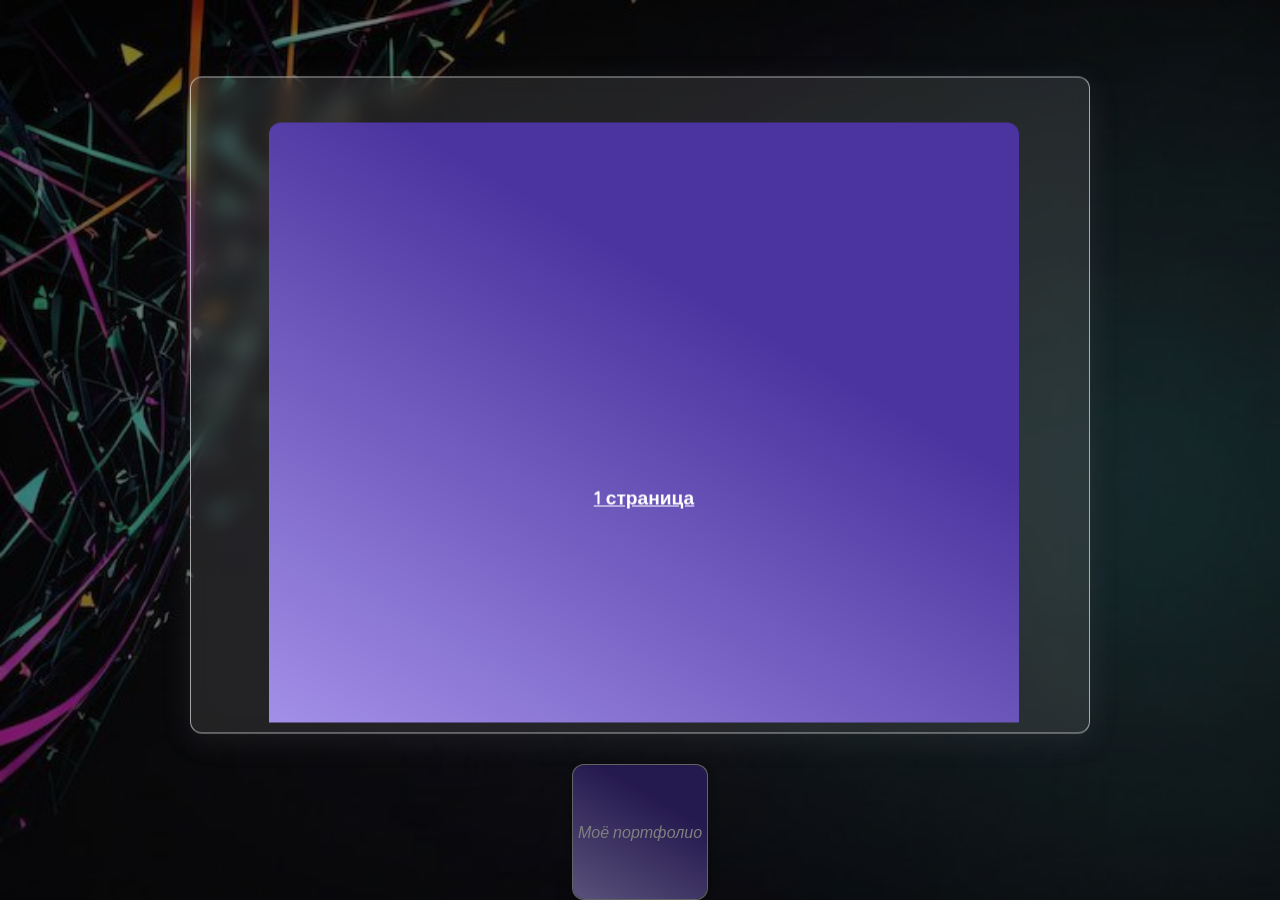
==== projects2.html @ a5503244 "Add files via upload" ====
<!DOCTYPE html>
<html>
    <head>
        <meta charset="UTF-8">
        <meta name="viewport", content="width=device-width, initial-scale=1.0">
        <title></title>
        <link rel="stylesheet" href="style.css">
        <link rel="icon" href="icons8-автор-48.png">
<body>
       <section>
      <div class="icon-container">
        <div class="icon-box about" data-modal="about">
          <i class="fa-regular fa-address-card">Моё портфолио</i>
        </div>
    
      </div>
    </section>

      
    <div class="popup" id="about">
      <div class="popup-container">
        <div class="popup-header">
          <div class="button-container">
           
          </div>
          
        <div class="popup-body">
          <div class="project-container">
    
   
        <a class="icon-box about" data-modal="about" href="index.html"> 
          1 страница</a>
            </a>
  
       </div>
        <div class="container"> <br><h2>Колода Таро с персонажами из мультфильма "13 карт"</h2><br>
          <div class="gallery">
<!--            
            <a href="portfolio/Колода 13 карт/Кубки.png" data-caption="Масть Кубки">
              <img src="portfolio/Колода 13 карт/Кубки.png" alt="название 7">
            </a>
             <a href="portfolio/Колода 13 карт/Пентакли.png" data-caption="Масть Пентакли">
              <img src="portfolio/Колода 13 карт/Пентакли.png" alt="название 7">
            </a>
             <a href="portfolio/Колода 13 карт/Мечи.png" data-caption="Масть Мечи">
              <img src="portfolio/Колода 13 карт/Мечи.png" alt="название 7">
            </a>
            <a href="portfolio/Колода 13 карт/Жезлы.png" data-caption="Визитка для психотерапевта">
              <img src="portfolio/Колода 13 карт/Жезлы.png" alt="название 7">
            </a>
              <a href="portfolio/Колода 13 карт/Придворные арканы.png" data-caption="Придворные арканы">
              <img src="portfolio/Колода 13 карт/Придворные арканы.png" alt="название 7">
            </a> -->
               <a href="portfolio/Колода 13 карт/Старшие арканы и рыцари.png" data-caption="Старшие арканы и рыцари">
              <img src="portfolio/Колода 13 карт/Старшие арканы и рыцари.png" alt="название 7">
            </a>
                
            </div>
       </div>
         <div class="container"> <br><h2>Обработка фотографий с различными эффектами</h2><br>
          <div class="gallery">
           
            <a href="portfolio/До После/Group 21.png" data-caption="Смена освещения на изображении">
              <img src="portfolio/До После/Group 21.png" alt="название 7">
            </a>
             <a href="portfolio/До После/Group 22.png" data-caption="Здесь я сделала изображение ярче">
              <img src="portfolio/До После/Group 22.png" alt="название 7">
            </a>
             <a href="portfolio/До После/Group 42.png" data-caption="Здесь меня заказчик попросил разместить теплоход на горе Эльбрус">
              <img src="portfolio/До После/Group 42.png" alt="название 7">
            </a>
            <a href="portfolio/До После/Group 43.png" data-caption="Здесь был применён эффект удаления фона">
              <img src="portfolio/До После/Group 43.png" alt="название 7">
            </a>
              <a href="portfolio/Открытки/С удалением фона до этого/Около новогодней ёлки.png" data-caption="Новогодняя открытка. До этого был удалён фон.">
              <img src="portfolio/Открытки/С удалением фона до этого/Около новогодней ёлки.png" alt="название 7">
            </a>
            <a href="portfolio/Открытки/С удалением фона до этого/Group 16.png" data-caption="Здесь был применён эффект удаления фона">
              <img src="portfolio/Открытки/С удалением фона до этого/Group 16.png" alt="название 7">
            </a>
             <a href="portfolio/Открытки/С удалением фона до этого/Group 17.png" data-caption="Здесь был применён эффект удаления фона">
              <img src="portfolio/Открытки/С удалением фона до этого/Group 17.png" alt="название 7">
            </a>
              <a href="portfolio/Открытки/С удалением фона до этого/Group 18.png" data-caption="Здесь был применён эффект удаления фона">
              <img src="portfolio/Открытки/С удалением фона до этого/Group 18.png" alt="название 7">
            </a>
             <a href="portfolio/Открытки/С удалением фона до этого/Group 19.png" data-caption="Здесь был применён эффект удаления фона">
              <img src="portfolio/Открытки/С удалением фона до этого/Group 19.png" alt="название 7">
            </a>
             <a href="portfolio/Открытки/С удалением фона до этого/Group 45 (1).png" data-caption="Навеяло вдохновение создать такую работу, когда на месте Ессентукского озера проводились строительные работы">
              <img src="portfolio/Открытки/С удалением фона до этого/Group 45 (1).png" alt="название 7">
            </a>
            
            </div>
       </div>
        <div class="container"> <br><h2>Инфографика</h2><br>
          <div class="gallery">
           
            <a href="portfolio/ТЗ-шки/Group 138 инфографика.png" data-caption="Карточка товара свечки для привлечения любви">
              <img src="portfolio/ТЗ-шки/Group 138 инфографика.png" alt="название 7">
            </a>
              <a href="portfolio/ТЗ-шки/Group 1 реклама кофты.png" data-caption="Карточка товара свечки для привлечения любви в другом дизайне">
              <img src="portfolio/ТЗ-шки/Group 1 реклама кофты.png" alt="название 7">
            </a>
            </div>
       </div>
        <div class="container"> <br><h2>Открытки</h2><br>
          <div class="gallery">
           
            <a href="portfolio/Открытки/Поздравление с днём матери.png" data-caption="Поздравление с днём Матери для моей мамулечки">
              <img src="portfolio/Открытки/Поздравление с днём матери.png" alt="название 7">
            </a>
               <a href="portfolio/Открытки/С днём матери.png" data-caption="Поздравление с днём Матери для моей мамулечки">
              <img src="portfolio/Открытки/С днём матери.png" alt="название 7">
            </a>
             <a href="portfolio/Открытки/С днём психолога.png" data-caption="Поздравление с днём психолога">
              <img src="portfolio/Открытки/С днём психолога.png" alt="название 7">
            </a>
            <a href="portfolio/Открытки/С днём медработника.png" data-caption="Поздравление с днём медработника для стоматолога">
              <img src="portfolio/Открытки/С днём медработника.png" alt="название 7">
            </a>
              <a href="portfolio/Открытки/С днём учителя.png" data-caption="Поздравление с днём учителя">
              <img src="portfolio/Открытки/С днём учителя.png" alt="название 7">
            </a>   
            <a href="portfolio/ТЗ-шки/Group 8 ЮгСтройИнвест.png" data-caption="Поздравление с 8 марта">
              <img src="portfolio/ТЗ-шки/Group 8 ЮгСтройИнвест.png" alt="название 7">
            </a>
               <a href="portfolio/ТЗ-шки/A5 - 1 ЮгСтройИнвест.png" data-caption="Поздравление с днём Победы">
              <img src="portfolio/ТЗ-шки/A5 - 1 ЮгСтройИнвест.png" alt="название 7">
            </a>
            </div>
       </div>

        <div class="container"> <br><h2>Учебные проекты</h2><br>
          <div class="gallery">
           
            <a href="portfolio/Учебные проекты/Для сайта/Frame 1 (2) мудборд.png" data-caption="Мудборд(доска настроения)">
              <img src="portfolio/Учебные проекты/Для сайта/Frame 1 (2) мудборд.png" alt="название 7">
            </a>
               <a href="portfolio/Учебные проекты/Для сайта/Screen1 (1).png" data-caption="Поздравление с днём Матери для моей мамулечки">
              <img src="portfolio/Учебные проекты/Для сайта/Screen1 (1).png" alt="название 7">
            </a>
             <a href="portfolio/Учебные проекты/Для сайта/Screen1 (2).png" data-caption="Поздравление с днём психолога">
              <img src="portfolio/Учебные проекты/Для сайта/Screen1 (2).png" alt="название 7">
            </a>
            <a href="portfolio/Учебные проекты/Для сайта/Screen1.png" data-caption="Поздравление с днём медработника для стоматолога">
              <img src="portfolio/Учебные проекты/Для сайта/Screen1.png" alt="название 7">
            </a>
              <a href="portfolio/Учебные проекты/Для сайта/Frame 13.png" data-caption="Поздравление с днём учителя">
              <img src="portfolio/Учебные проекты/Для сайта/Frame 13.png" alt="название 7">
            </a>   
            <a href="portfolio/Учебные проекты/Для сайта/Frame 5.png" data-caption="Поздравление с 8 марта">
              <img src="portfolio/Учебные проекты/Для сайта/Frame 5.png" alt="название 7">
            </a>
               <a href="portfolio/Учебные проекты/Для сайта/MacBook Pro 16_ - 2 (1).png" data-caption="Поздравление с днём Победы">
              <img src="portfolio/Учебные проекты/Для сайта/MacBook Pro 16_ - 2 (1).png" alt="название 7">
            </a>
              <a href="portfolio/Учебные проекты/Для сайта/Frame 14 (1).png" data-caption="Поздравление с днём Победы">
              <img src="portfolio/Учебные проекты/Для сайта/Frame 14 (1).png" alt="название 7">
            </a>
              <a href="portfolio/Учебные проекты/Для сайта/Frame 1 (2).png" data-caption="Поздравление с днём Победы">
              <img src="portfolio/Учебные проекты/Для сайта/Frame 1 (2).png" alt="название 7">
            </a>
              <a href="portfolio/Учебные проекты/Для сайта/Frame 4 (1) Юдаев.png" data-caption="Поздравление с днём Победы">
              <img src="portfolio/Учебные проекты/Для сайта/Frame 4 (1) Юдаев.png" alt="название 7">
               </a>
        <a class="icon-box about" data-modal="about" href="index.html"> 
          1 страница</a>
            </a>
        </div>
      
   </div>
            </div>
          </div>
        </div>
      </div>
    </div>
             
      </div>
            </div>
          
    </div>
    
  </div> </section>

            <!-- <div class="all-projects">
            
              </div>
              <h2>Календарь на 2023 год с персонажами "13 карт"</h2>
              <h3>Чтобы узнать подробности, наведите курсор на фотографию, потом нажмите на всплывающую кнопку "Подробнее"</h3>
              <br>
              <br>
              <div class="project-box">
                <img
                  src="Frame 1 (4).png"
                  alt="" />
                 
              </div>
              <br>
              <br>
              <h2>Электронный календарь с персонажами "13 карт"</h2>
              <h3>Чтобы узнать подробности, наведите курсор на фотографию, потом нажмите на всплывающую кнопку "Подробнее"</h3>
              <br>
              <br>
              <div class="project-box">
                <img
                  src="2024-08-01_13-45-25.png"
                  alt="" />
                  <div class="overlay">
                    <button class="more-btn">
                      <a href="https://anlian13.github.io/electronic_calendar/"><p>Подробнее</p></a>
                    </button>
                    </div>
              </div>
              <br>
              <br>
              <h2>Курсор с персонажем "13 карт"</h2>
              <h3>Чтобы узнать подробности, наведите курсор на фотографию, потом нажмите на всплывающую кнопку "Подробнее"</h3>
              <br>
              <br>
              <div class="project-box">
                <img
                  src="IMG_20240710_163838_668.jpg"
                  alt="" />
                  <div class="overlay">
                    <button class="more-btn">
                      <a href="https://anlian13.github.io/original_cursor/"><p>Подробнее</p></a>
                    </button>
                    </div>
              </div>
              <br>
              <br>
              <br>
              <br>
              <h2>Сайт подарок "Ты как мультперсонаж"</h2>
              <h3>Чтобы узнать подробности, наведите курсор на фотографию, потом нажмите на всплывающую кнопку "Подробнее"</h3>
              <br>
              <br>
              <div class="project-box">
                <img
                  src="Screenshot_20240106-.png"
                  alt="" />
                  <div class="overlay">
                    <button class="more-btn">
                      <a href="https://anlian13.github.io/present/"><p>Подробнее</p></a>
                    </button>
                    </div>
              </div>
              <br>
              <br>
              <h2>Обложки для тетрадей с персонажами "13 карт"</h2>
              <h3>Чтобы узнать подробности, наведите курсор на фотографию, потом нажмите на всплывающую кнопку "Подробнее"</h3>
              <br>
              <br>
              <div class="project-box">
                <img
                  src="IMG_20240221_100818_980.jpg"
                  alt="" />
           
                  <div class="overlay">
                    <button class="more-btn">
                      <a href="http://makinganorder.tilda.ws/page42605356.html"><p>Подробнее</p></a>
                    </button>
                    </div>
                </div>
                <br>
                <br>
                <h2>Обложки для ежедневника с персонажами "13 карт"</h2>
                <h3>Чтобы узнать подробности, наведите курсор на фотографию, потом нажмите на всплывающую кнопку "Подробнее"</h3>
                <br>
                <br>
                <div class="project-box">
                  <img
                    src="IMG_20240729_151809_407.jpg"
                    alt="" />
             
                    <div class="overlay">
                      <button class="more-btn">
                        <a href="http://makinganorder.tilda.ws/page42605356.html"><p>Подробнее</p></a>
                      </button>
                      </div>
                  </div>
                  <br>
                  <br>
                  <h2>Крестики нолики с другими символами</h2>
                  <h3>Чтобы узнать подробности, наведите курсор на фотографию, потом нажмите на всплывающую кнопку "Подробнее"</h3>
                  <br>
                  <br>
                  <div class="project-box">
                    <img
                      src="2024-01-07_22-37-55.png"
                      alt="" />
               
                      <div class="overlay">
                        <button class="more-btn">
                          <a href="https://anlian13.github.io/x_0/"><p>Подробнее</p></a>
                        </button>
                        </div>
                    </div>
                  <br>
                  <br>
                <h2>Колода Таро с персонажами "13 карт"</h2>
                <h3>Чтобы узнать подробности, наведите курсор на фотографию, потом нажмите на всплывающую кнопку "Подробнее"</h3>
                <br>
                <br>
                  <div class="project-box">
                    <img
                      src="Group 83 (1).png"
                      alt="" />
                      <div class="overlay">
                        <button class="more-btn">
                          <a href="https://anlian13.github.io/coloda-/"><p>Подробнее</p></a>
                        </button>
                        </div>
                    </div>
                    <br>
                <br>
                    <h2>Игра в жанре "Три в ряд" с персонажами "13 карт"</h2>
                    <h3>Чтобы узнать подробности, наведите курсор на фотографию, потом нажмите на всплывающую кнопку "Подробнее"</h3>
                    <br>
                <br>
                <div class="project-box">
                  <img
                    src="11zon_cropped (55).png"
                    alt="" />
                    <div class="overlay">
                      <button class="more-btn">
                        <a href="https://anlian13.github.io/Three_in_a_row/"><p>Подробнее</p></a>
                      </button>
                      </div>
                  </div>
                  <br>
                <br>
                  <h2>Стикеры с персонажами "13 карт"</h2>
                  <h3>Чтобы узнать подробности, наведите курсор на фотографию, потом нажмите на всплывающую кнопку "Подробнее"</h3>
                  <br>
                  <br>
                      <div class="project-box">
                        <img
                          src="11zon_cropped - 2024-07-05T184543.316.png"
                          alt="" />
                          <div class="overlay">
                            <button class="more-btn">
                              <a href="http://makinganorder.tilda.ws/page51658133.html"><p>Подробнее</p></a>
                            </button>
                            </div>
                        </div>
                        <br>
                        <br>
                          <h2>Игра "Найди пару" с персонажами "13 карт</h2>
                          <h3>Чтобы узнать подробности, наведите курсор на фотографию, потом нажмите на всплывающую кнопку "Подробнее"</h3>
                          <br>
                          <br>
                          <div class="project-box">
                      <img
                        src="11zon_cropped (49).png"
                        alt="" />
                        <div class="overlay">
                          <button class="more-btn">
                            <a href="https://anlian13.github.io/game_carts/"><p>Подробнее</p></a>
                          </button>
                          </div>
                        
                      </div>
                      <br>
                      <br>
                        <h2>Разноцветное выделение текста</h2>
                        <h3>Чтобы узнать подробности, наведите курсор на фотографию, потом нажмите на всплывающую кнопку "Подробнее"</h3>
                        <br>
                        <br>
                        <div class="project-box">
                    <img
                      src="11zon_cropped (50).png"
                      alt="" />
                      <div class="overlay">
                        <button class="more-btn">
                          <a href="https://anlian13.github.io/Multi-colored_text_selection/"><p>Подробнее</p></a>
                        </button>
                        </div>
                    </div>
                    <br>
                    <br>
                      <h2>Коллаж</h2>
                      <h3>Чтобы узнать подробности, наведите курсор на фотографию, потом нажмите на всплывающую кнопку "Подробнее"</h3>
                      <br>
                      <br>
                      <div class="project-box">
                  <img
                    src="Group 6 (1).png"
                    alt="" />
                    <div class="overlay">
                      <button class="more-btn">
                        <a href="http://makinganorder.tilda.ws/page51237717.html"><p>Подробнее</p></a>
                      </button>
                      </div>
                    
                  </div>
                  <br>
                  <br>
                    <h2>Удаление фона</h2>
                    <h3>Чтобы узнать подробности, наведите курсор на фотографию, потом нажмите на всплывающую кнопку "Подробнее"</h3>
                    <br>
                    <br>
                    <div class="project-box">
                <img
                  src="collage (7).png"
                  alt="" />
                  <div class="overlay">
                    <button class="more-btn">
                      <a href="http://makinganorder.tilda.ws/page47646707.html"><p>Подробнее</p></a>
                    </button>
                    </div>
                </div>
                <br>
                <br>
                  <h2>Приглашения</h2>
                  <h3>Чтобы узнать подробности, наведите курсор на фотографию, потом нажмите на всплывающую кнопку "Подробнее"</h3>
                  <br>
                  <br>
                  <div class="project-box">
              <img
                src="2024-07-08_20-24-27.png"
                alt="" />
                <div class="overlay">
                  <button class="more-btn">
                    <a href="http://makinganorder.tilda.ws/page51768593.html"><p>Подробнее</p></a>
                  </button>
                  </div>
              </div>
              <br>
              <br>

              <br>
              <br>
                <h2>Филворд</h2>
                <h3>Чтобы узнать подробности, наведите курсор на фотографию, потом нажмите на всплывающую кнопку "Подробнее"</h3>
                <br>
                <br>
                <div class="project-box">
            <img
              src="2024-01-13_13-32-31.png"
              alt="" />
              <div class="overlay">
                <button class="more-btn">
                  <a href="https://anlian13.github.io/filword/"><p>Подробнее</p></a>
                </button>
                </div>
            </div>
            <br>
            <br>

            <h2>Электронные чётки</h2>
            <h3>Чтобы узнать подробности, наведите курсор на фотографию, потом нажмите на всплывающую кнопку "Подробнее"</h3>
            <br>
            <br>
            <div class="project-box">
        <img
          src="2024-08-01_20-07-41.png"
          alt="" />
          <div class="overlay">
            <button class="more-btn">
              <a href="https://anlian13.github.io/electronic_rosary_beads/"><p>Подробнее</p></a>
            </button>
            </div>
        </div>
        <br>
        <br>

        <h2>Кубический слайдер</h2>
        <h3>Чтобы узнать подробности, наведите курсор на фотографию, потом нажмите на всплывающую кнопку "Подробнее"</h3>
        <br>
        <br>
        <div class="project-box">
    <img
      src="2024-01-14_17-15-58.png"
      alt="" />
      <div class="overlay">
        <button class="more-btn">
          <a href="https://anlian13.github.io/cubic_slider/"><p>Подробнее</p></a>
        </button>
        </div>
    </div>
    <br>
    <br>

    <h2>Игра "Тетрис"</h2>
    <h3>Чтобы узнать подробности, наведите курсор на фотографию, потом нажмите на всплывающую кнопку "Подробнее"</h3>
    <br>
    <br>
    <div class="project-box">
<img
  src="11zon_cropped_77.png"
  alt="" />
  <div class="overlay">
    <button class="more-btn">
      <a href="https://anlian13.github.io/tetris/"><p>Подробнее</p></a>
    </button>
    </div>
</div>
<br>
<br>

<h2>Карточки с эффектом переворота</h2>
<h3>Чтобы узнать подробности, наведите курсор на фотографию, потом нажмите на всплывающую кнопку "Подробнее"</h3>
<br>
<br>
<div class="project-box">
<img
src="2024-06-16_17-28-14.png"
alt="" />
<div class="overlay">
<button class="more-btn">
  <a href="https://anlian13.github.io/The_business_card_is_a_shifter/"><p>Подробнее</p></a>
</button>
</div>
</div>
<br>
<br>

<h2>Обложка для книги, курса или видео</h2>
<h3>Чтобы узнать подробности, наведите курсор на фотографию, потом нажмите на всплывающую кнопку "Подробнее"</h3>
<br>
<br>
<div class="project-box">
<img
src="Group 2 (3).png"
alt="" />
<div class="overlay">
<button class="more-btn">
  <a href="http://makinganorder.tilda.ws/page51810347.html"><p>Подробнее</p></a>
</button>
</div>
</div>
<br>
<br>

<h2>Игра "Отомсти врагу"</h2>
<h3>Чтобы узнать подробности, наведите курсор на фотографию, потом нажмите на всплывающую кнопку "Подробнее"</h3>
<br>
<br>
<div class="project-box">
<img
src="2024-07-07_16-50-02.png"
alt="" />
<div class="overlay">
<button class="more-btn">
  <a href="https://anlian13.github.io/-_-_-/"><p>Подробнее</p></a>
</button>
</div>
</div>
<br>
<br>

<h2>Переливающееся изображение</h2>
<h3>Чтобы узнать подробности, наведите курсор на фотографию, потом нажмите на всплывающую кнопку "Подробнее"</h3>
<br>
<br>
<div class="project-box">
<img
src="2024-06-27_16-29-56.png"
alt="" />
<div class="overlay">
<button class="more-btn">
  <a href="https://anlian13.github.io/pereliv_image/"><p>Подробнее</p></a>
</button>
</div>
</div>
<br>
<br>

<h2>Сайт со сборником лучших моментов из мультфильма</h2>
<h3>Чтобы узнать подробности, наведите курсор на фотографию, потом нажмите на всплывающую кнопку "Подробнее"</h3>
<br>
<br>
<div class="project-box">
<img
src="2024-06-26_17-03-53.png"
alt="" />
<div class="overlay">
<button class="more-btn">
  <a href="https://anlian13.github.io/favorite_moments/"><p>Подробнее</p></a>
</button>
</div>
</div>
<br>
<br>

<h2>Система уведомлений</h2>
<h3>Чтобы узнать подробности, наведите курсор на фотографию, потом нажмите на всплывающую кнопку "Подробнее"</h3>
<br>
<br>
<div class="project-box">
<img
src="2024-06-17_16-45-22.png"
alt="" />
<div class="overlay">
<button class="more-btn">
  <a href="https://anlian13.github.io/electronic_notes/"><p>Подробнее</p></a>
</button>
</div>
</div>
<br>
<br>

<h2>Колесо Фортуны "С чего начать"</h2>
<h3>Чтобы узнать подробности, наведите курсор на фотографию, потом нажмите на всплывающую кнопку "Подробнее"</h3>
<br>
<br>
<div class="project-box">
<img
src="2024-06-17_16-21-31.png"
alt="" />
<div class="overlay">
<button class="more-btn">
  <a href="https://anlian13.github.io/fortune_wheel/"><p>Подробнее</p></a>
</button>
</div>
</div>
<br>
<br>

<h2>Интерактивное изображение</h2>
<h3>Чтобы узнать подробности, наведите курсор на фотографию, потом нажмите на всплывающую кнопку "Подробнее"</h3>
<br>
<br>
<div class="project-box">
<img
src="2024-06-11_21-06-18.png"
alt="" />
<div class="overlay">
<button class="more-btn">
  <a href="https://anlian13.github.io/interactive_image/"><p>Подробнее</p></a>
</button>
</div>
</div>
<br>
<br>

                <h2>Фавиконка</h2>
                <h3>Чтобы узнать подробности, наведите курсор на фотографию, потом нажмите на всплывающую кнопку "Подробнее"</h3>
                <br>
                <br>
                <div class="project-box">
            <img
              src="2024-07-06_20-05-41.png"
              alt="" />
              <div class="overlay">
                <button class="more-btn">
                  <a href="https://makinganorder.tilda.ws/page51688893.html"><p>Подробнее</p></a>
                </button>
                </div>
            </div>
            <br>
            <br>
              <h2>Визитка, в которую можно добавить видео</h2>
              <h3>Чтобы узнать подробности, наведите курсор на фотографию, потом нажмите на всплывающую кнопку "Подробнее"</h3>
              <br>
              <br>
              <div class="project-box">
          <img
            src="2024-03-09_15-18-10.png"
            alt="" />
            <div class="overlay">
              <button class="more-btn">
                <a href="https://anlian13.github.io/iridescent_business_card/"><p>Подробнее</p></a>
              </button>
              </div>
          </div>
          <br>
          <br>
            <h2>Игра "Лабиринт"</h2>
            <h3>Чтобы узнать подробности, наведите курсор на фотографию, потом нажмите на всплывающую кнопку "Подробнее"</h3>
            <br>
            <br>
            <div class="project-box">
        <img
          src="2024-01-21_21-57-09.png"
          alt="" />
          <div class="overlay">
            <button class="more-btn">
              <a href="https://anlian13.github.io/labirint/"><p>Подробнее</p></a>
            </button>
            </div>
        </div>
        <br>
        <br>
          <h2>Обратный отсчёт до важного мероприятия</h2>
          <h3>Чтобы узнать подробности, наведите курсор на фотографию, потом нажмите на всплывающую кнопку "Подробнее"</h3>
          <br>
          <br>
          <div class="project-box">
      <img
        src="обратный_отчёт.png"
        alt="" />
        <div class="overlay">
          <button class="more-btn">
            <a href="https://anlian13.github.io/timer_nazad/"><p>Подробнее</p></a>
          </button>
          </div>
      </div>
      <br>
        <br>
          <h2>Игра "Змейка"</h2>
          <h3>Чтобы узнать подробности, наведите курсор на фотографию, потом нажмите на всплывающую кнопку "Подробнее"</h3>
          <br>
          <br>
          <div class="project-box">
      <img
        src="2024-01-21_21-32-57.png"
        alt="" />
        <div class="overlay">
          <button class="more-btn">
            <a href="https://makinganorder.tilda.ws/page42950987.html"><p>Подробнее</p></a>
          </button>
          </div>
      </div>
      <br>
      <br>
        <h2>Кофейный дождь</h2>
        <h3>Чтобы узнать подробности, наведите курсор на фотографию, потом нажмите на всплывающую кнопку "Подробнее"</h3>
        <br>
        <br>
        <div class="project-box">
    <img
      src="2024-01-21_21-09-53.png"
      alt="" />
      <div class="overlay">
        <button class="more-btn">
          <a href="https://anlian13.github.io/coffee_rain/"><p>Подробнее</p></a>
        </button>
        </div>
    </div>
    <br>
    <br>
      <h2>Игра "2048"</h2>
      <h3>Чтобы узнать подробности, наведите курсор на фотографию, потом нажмите на всплывающую кнопку "Подробнее"</h3>
      <br>
      <br>
      <div class="project-box">
  <img
    src="2024-01-21_20-56-49.png"
    alt="" />
    <div class="overlay">
      <button class="more-btn">
        <a href="https://anlian13.github.io/2048/"><p>Подробнее</p></a>
      </button>
      </div>
  </div>
  <br>
  <br>
  <h2>Игра "Пятнашки"</h2>
  <h3>Чтобы узнать подробности, наведите курсор на фотографию, потом нажмите на всплывающую кнопку "Подробнее"</h3>
  <br>
  <br>
  <div class="project-box">
<img
src="2024-01-11_21-45-35.png"
alt="" />
<div class="overlay">
  <button class="more-btn">
    <a href="https://anlian13.github.io/tag/"><p>Подробнее</p></a>
  </button>
  </div>
</div>
<br>
<br>
    <h2>Квадратные мыльные пузыри</h2>
    <h3>Чтобы узнать подробности, наведите курсор на фотографию, потом нажмите на всплывающую кнопку "Подробнее"</h3>
    <br>
    <br>
    <div class="project-box">
<img
  src="2024-01-20_19-07-24.png"
  alt="" />
  <div class="overlay">
    <button class="more-btn">
      <a href="https://anlian13.github.io/square_soap_bubbles/"><p>Подробнее</p></a>
    </button>
    </div>
</div>
<br>
<br>
  <h2>Визитки для раскрутки бизнеса</h2>
  <h3>Чтобы узнать подробности, наведите курсор на фотографию, потом нажмите на всплывающую кнопку "Подробнее"</h3>
  <br>
  <br>
  <div class="project-box">
<img
src="Визитки.png"
alt="" />
<div class="overlay">
  <button class="more-btn">
    <a href="http://makinganorder.tilda.ws/page42605399.html"><p>Подробнее</p></a>
  </button>
  </div>
</div>
<br>
<br>
  <h2>Чат-бот в виде квеста</h2>
  <h3>Чтобы узнать подробности, наведите курсор на фотографию, потом нажмите на всплывающую кнопку "Подробнее"</h3>
  <br>
  <br>
  <div class="project-box">
<img
src="11zon_cropped - 2024-06-29T181028.180.png"
alt="" />
<div class="overlay">
<button class="more-btn">
  <a href="https://anlian13.github.io/chat-bot/><p>Подробнее</p></a>
</button>
</div>
</div> -->

              </div>
            </div>
          </div>
        </div>
      </div>
    </div>


    <div class="popup" id="contact">
      <div class="popup-container">
        <div class="popup-header">
          <div class="button-container">
            <button class="close-btn circle-btn red">
              <i class="fa-solid fa-xmark"></i>
            </button>
            <!-- <button class="close-btn circle-btn yellow">
              <i class="fa-solid fa-window-minimize"></i>
            </button> -->
            <button class="maximize-btn circle-btn green">
              <i class="fa-solid fa-up-right-and-down-left-from-center"></i>
            </button>
          </div>
        </div>
   
      </div>
    </div>
    <script src="script.js"></script>
  </body>
---- style.css ----
@import url("https://fonts.googleapis.com/css2?family=Marhey:wght@400;500;600;700&family=Quicksand:wght@300;400;500;600;700&display=swap");

* {
  box-sizing: border-box;
  margin: 0;
  padding: 5px, 5px;
  font-family: "Quicksand", sans-serif;
  cursor: auto;
}

img {
  width: 100%;
  pointer-events: none;
  user-select: none;
  padding: 15px, 0px;
}

.gallery img {
padding: 15px, 10px;
}

ul {
  list-style-type: none;
}

h1 {
  font-family: "Marhey", sans-serif;
  font-size: clamp(1.9rem, 2vw, 3rem);
  opacity: 0;
  animation: title 1.1s ease 0.3s 1 normal forwards;
}

p {
  cursor: url(hand-cursor_5987538.png), auto;
}
@keyframes title {
  0% {
    opacity: 0;
    letter-spacing: 10px;
    color: #ebeeff;
  }

  100% {
    opacity: 1;
    letter-spacing: 0;
    color: #fff;
  }
}

.hidden {
  display: none;
}

html,
body {
  position: relative;
  height: 100vh;
  width: 100%;
  background-image: url(photo_2026-02-18_13-58-11.jpg);
  background-repeat: no-repeat;
  background-size: cover;
}

section {
  position: relative;
  display: flex;
  justify-content: center;
  align-items: center;
  width: 100%;
  height: 100vh;
} 

/* ------------ */
/* ICON STYLES */

.icon-container {
  position: absolute;
  bottom: 18px;
  display: flex;
  flex-direction: row;
  align-items: center;
  gap: 14px;
  /* padding: 10px 14px; */
  background: rgba(255, 255, 255, 0.4);
  box-shadow: 0px 3px 8px rgba(0, 0, 0, 0.24);
  border: 1px solid rgba(255, 255, 255, 0.6);
  backdrop-filter: blur(20px);
  -webkit-backdrop-filter: blur(20px);
  border-radius: 12px;
  margin: -18px;
}
.icon-box {
  display: flex;
  justify-content: center;
  align-items: center;
  aspect-ratio: 1/1;
  border-radius: 12px;
  color: #fff;
  /* font-size: 1.5rem;*/
  padding: 5px; 
  cursor: pointer;
  transition: all 0.4s;
  
}
.portfolio {
  background-size: cover;
  padding: 80px 0;
}
.portfolio .gallery {
  display: flex;
  flex-wrap: wrap;
  justify-content: space-evenly;
}
.portfolio .gallery a {
  border: 5px solid var(--text-light);
  display: block;
  margin-bottom: 30px;
  transition: 0.3s;
}

.icon-box:hover {
  transform: scale(1.1);
  
}

.about {
  background: rgb(182, 164, 248);
  background: linear-gradient(
    30deg,
    rgb(182, 164, 248) 0%,
    rgb(75, 52, 159) 70%
  );
  
}

.testimonial {
  background-color: #f6c66e;
  background-image: linear-gradient(30deg, #f6c66e 0%, rgb(168, 78, 22) 100%);
}

.projects {
  background: rgb(169, 207, 124);
  background: linear-gradient(
    310deg,
    rgb(169, 207, 124) 0%,
    rgb(77, 120, 31) 60%
    
  );
 
}

.contact {
  background-color: rgb(224, 129, 157);
  background-image: linear-gradient(
    340deg,
    rgb(243, 151, 178) 0%,
    rgb(147, 20, 58) 100%
  );
 
}

/* ------- */
/* POPUP */

body.prevent-background-scroll {
  min-height: 100dvh;
  overflow-y: hidden;
}

.prevent-scroll {
  overflow: hidden;
}

#about {
  display: block;
}

.popup {
  display: none;
  position: fixed;
  inset: 0;
  background: rgba(0, 0, 0, 0.5);
  z-index: 20;
  animation: openPopup 0.6s ease-in-out 1 normal;
}

@keyframes openPopup {
  from {
    opacity: 0;
  }

  to {
    opacity: 1;
  }
}

.popup-container {
  position: absolute;
  top: 45%;
  left: 50%;
  transform: translate(-50%, -50%);
  -ms-transform: translate(-50%, -50%);
  width: min(900px, 90%);
  background: rgba(133, 133, 133, 0.2);
  box-shadow: rgba(100, 100, 111, 0.2) 0px 7px 29px 0px;
  backdrop-filter: blur(10px);
  -webkit-backdrop-filter: blur(10px);
  border: 1px solid rgba(255, 255, 255, 0.6);
  border-radius: 12px;
  color: #fff;
  z-index: 30;
  transition: all 0.5s ease-in-out;
}

.popup-header {
  position: relative;
  display: flex;
  gap: 8px;
  font-weight: 600;
  padding: 15px 20px 10px;
  font-size: 1.2rem;
}

.popup-body {
  color: #f7f7f7;
  height: 70vh;
  overflow-y: auto;
  overflow-x: hidden;
  padding: 30px 50px;
}

.popup.maximized .popup-body {
  height: 100vh;
}

.button-container {
  display: flex;
  align-items: center;
  column-gap: 8px;
  
}

.circle-btn {
  display: flex;
  justify-content: center;
  align-items: center;
  width: 16px;
  aspect-ratio: 1/1;
  border-radius: 50%;
  border: 0;
  outline: 0;
  cursor: pointer;
  transform: scale(1);
  transition: all 0.2s;
}

.circle-btn i {
  opacity: 0;
  transition: all 0.2s;
  font-size: 0.5rem;
  color: rgb(65, 66, 67);
 
}

.circle-btn:hover {
  opacity: 1;
  transform: scale(1.03);
}

.button-container:hover i {
  opacity: 1;
  
}

/* .button-container:hover i:hover,
.button-container:hover i:hover:nth-child(2),
.button-container:hover i:hover:nth-child(3) {
  opacity: 1;
} */

.red {
  background-color: rgb(255, 96, 92);
}

.red i {
  font-size: 0.8rem;
}

.yellow {
  background-color: rgb(255, 189, 68);
}

.yellow i {
  transform: translateY(-3px);
}

.green {
  background-color: rgb(0, 202, 78);
}

.green i {
  transform: rotate(90deg);
}

/* --------- */
/* SCROLLBAR */

.popup-body::-webkit-scrollbar {
  width: 0.7rem;
}

.popup-body::-webkit-scrollbar-track {
  box-shadow: inset 0 0 0.375rem rgb(79, 78, 78);
  border-radius: 0.8rem;
}

.popup-body::-webkit-scrollbar-thumb {
  box-shadow: inset 0 0 0.375rem rgba(238, 238, 238, 0.9);
  outline: none;
  border-radius: 0.8rem;
}

/* ------ */
/* ABOUT */

.about-container {
  display: grid;
  grid-template-columns: 40% 50%;
  gap: 30px;
  place-items: center;
}

.about-container h1 {
  margin-bottom: 20px;
  line-height: 1.4;
}

.about-container p {
  line-height: 1.6;
  font-size: 1.1rem;
}

.about-container .img-frame {
  overflow: hidden;
  width: 250px;
  border-radius: 8px;
  box-shadow: rgba(62, 63, 168, 0.8) 0px 10px 30px 8px,
    rgba(62, 63, 168, 0.8) 0px 0px 0px 2px;
}

.about-container .img-frame img {
  aspect-ratio: 6/7;
  object-fit: cover;
  transition: transform 1s;
}

.about-container .img-frame:hover img {
  transform: rotate(4deg) scale(1.25);
}

/* ------- */
/* SKILLS */

.skill-list {
  display: flex;
  flex-direction: column;
  margin-bottom: 40px;
}

.skill-list h1 {
  text-align: center;
  margin-bottom: 30px;
}

.skill-list ul {
  display: flex;
  flex-wrap: wrap;
  justify-content: center;
  align-items: center;
  gap: 12px;
  width: min(100%, 400px);
  margin: 0 auto;
}

.skill-list ul li {
  font-size: 1rem;
  font-weight: 500;
  border-radius: 5px;
  background: linear-gradient(
    130deg,
    rgba(162, 234, 55, 0.7) 0%,
    rgba(46, 152, 74, 0.5) 100%
  );
  backdrop-filter: blur(30px);
  box-shadow: rgba(0, 0, 0, 0.24) 0px 3px 8px;
  padding: 8px 12px;
}

/* --------- */
/* PROJECTS */

.project-container h1 {
  text-align: center;
  animation-delay: 0.8s;
  margin: 20px, 10px;
}

.all-projects {
  display: grid;
  grid-template-columns: repeat(auto-fit, minmax(300px, 1fr));
  place-items: center;
  gap: 30px;
  padding: 30px;
}

.all-projects img {
  height: 200px;
  object-fit: fill;
  border-radius: 12px;
  box-shadow: rgba(0, 0, 0, 0.24) 0px 3px 8px;
}

.project-box {
  position: relative;
}

.overlay {
  position: absolute;
  left: 0;
  top: 0;
  width: 100%;
  height: 200px;
  display: flex;
  flex-direction: column;
  justify-content: center;
  align-items: center;
  background: rgba(10, 98, 13, 0.6);
  backdrop-filter: blur(10px);
  -webkit-backdrop-filter: blur(10px);
  border: 1px solid #000;
  border-radius: 12px;
  list-style: none;
  z-index: 1;
  opacity: 0;
  transition: all 0.4s ease-in-out;
}

.overlay:hover {
  opacity: 1;
  backdrop-filter: blur(2px);
}

.overlay h3,
.overlay button {
  opacity: 0;
  transform: translateY(-100%);
  -webkit-transform: translateY(-100%);
  transition: all 0.25s ease;
  -webkit-transition: all 0.25s ease;
}

.overlay:hover h3,
.overlay:hover button {
  transform: translateY(0);
  -webkit-transform: translateY(0);
  opacity: 1;
}

.overlay:hover h3 {
  transition-delay: 0.3s;
  -webkit-transition-delay: 0.3s;
}

.overlay:hover button {
  transition-delay: 0.5s;
  -webkit-transition-delay: 0.5s;
}

.more-btn {
  position: relative;
  display: flex;
  justify-content: center;
  align-items: center;
  padding: 8px 16px;
  border: 1px solid #fff;
  background-color: transparent;
  margin-top: 20px;
  cursor: url(hand-cursor_5987538.png), auto;
}

.more-btn::before {
  position: absolute;
  content: "";
  bottom: 0;
  left: 0;
  width: 100%;
  height: 0;
  background-color: #fff;
  z-index: -1;
  transition: all 0.4s;
  cursor: url(hand-cursor_5987538.png), auto;
}

.more-btn:hover::before {
  height: 100%;
  top: 0;
  cursor: url(hand-cursor_5987538.png), auto;
}

.more-btn span {
  color: #fff;
  line-height: 1;
  transition: color 0.4s;
  cursor: url(hand-cursor_5987538.png), auto;
}

.more-btn:hover span {
  color: #000;
  cursor: url(hand-cursor_5987538.png), auto;
}

/* ------------- */
/* TESTIMONIALS */

.testimonial-container h1 {
  text-align: center;
  margin-bottom: 40px;
  user-select: none;
}

.slider-container {
  width: 100%;
  position: absolute;
  top: 60%;
  left: 50%;
  -ms-transform: translate(-50%, -50%);
  transform: translate(-50%, -50%);
}

.swiper {
  width: 94%;
  height: 100%;
  padding: 5px 0;
}

.swiper-slide {
  width: 260px;
  height: 250px;
  box-shadow: 0 4px 6px rgba(0, 0, 0, 0.5);
  background: rgba(104, 104, 104, 0.5);
  color: #fff;
  outline: 0 solid rgba(225, 193, 88, 0.8);
  border-radius: 15px;
  padding: 20px 30px;
  margin-bottom: 16px;
  cursor: grab;
  user-select: none;
  transition: outline 0.3s linear;
}

.swiper-slide:hover {
  outline: 1px solid rgba(225, 193, 88, 0.8);
}

.user-info {
  display: flex;
  align-items: center;
  column-gap: 20px;
}

.user-info img {
  max-width: 50px;
  aspect-ratio: 1/1;
  border-radius: 50%;
  object-fit: cover;
  margin-bottom: 20px;
  box-shadow: rgba(225, 193, 88, 0.8) 0px 10px 30px 0px,
    rgba(225, 193, 88, 0.8) 0px 0px 0px 2px;
}

.user-info h2 {
  font-size: 1.1rem;
  transform: translateY(-5px);
}

.swiper-slide p {
  font-size: 1rem;
  font-weight: 400;
  margin-top: 12px;
}

/* Control Buttons */

.control {
  display: flex;
  flex-direction: row;
  justify-content: center;
  align-items: center;
  list-style: none;
  gap: 6px;
  margin-top: 16px;
}

.control li {
  display: flex;
  justify-content: center;
  align-items: center;
  background: rgba(237, 223, 36, 0.8);
  box-shadow: 0 4px 6px rgba(0, 0, 0, 0.4),
    inset 0px 4px 4px rgba(255, 255, 255, 0.2);
  padding: 10px;
  margin: 3px;
  border-radius: 50%;
  cursor: pointer;
  transform: scale(1);
  transition: all 0.4s ease-in;
}

.control li:hover {
  background: rgba(224, 198, 26, 0.8);
  transform: scale(0.98);
}

.arrow {
  font-size: 1.8rem;
  color: #fff;
}

/* -------- */
/* CONTACT */

.contact-container {
  display: flex;
  flex-direction: column;
  align-items: center;
  justify-content: flex-start;
  padding: 30px 0;
}

.contact-container h1,
.contact-container p {
  text-align: center;
  margin-bottom: 16px;
}

.contact-container p {
  font-size: 1rem;
  margin-bottom: 30px;
}

form {
  width: min(650px, 95%);
}

input[type="text"],
select,
textarea {
  font-size: 1rem;
  width: 100%;
  padding: 14px;
  background-color: transparent;
  color: #fff;
  outline: 0;
  border: 1px solid #ccc;
  border-radius: 4px;
  margin: 10px 0 20px;
  resize: vertical;
}

input[type="text"]:focus-visible,
select:focus-visible,
textarea:focus-visible {
  border: 2px solid rgb(220, 20, 80);
}

input:-webkit-autofill,
input:-webkit-autofill:hover,
input:-webkit-autofill:focus,
input:-webkit-autofill:active {
  -webkit-background-clip: text;
  -webkit-text-fill-color: #fff;
}

.submit-btn {
  padding: 12px 20px;
  font-size: 1.1rem;
  margin: 10px auto 0;
}

.submit-btn span {
  display: flex;
  gap: 10px;
}

@media (max-width: 900px) {
  .popup-body {
    padding: 30px;
  }
}

@media (max-width: 750px) {
  .about-container {
    grid-template-columns: 1fr;
    grid-template-rows: 1fr 4fr;
    grid-template-areas:
      "img-frame"
      "hero-content";
    padding: 160px 30px 50px;
  }

  .about-container .img-frame {
    grid-area: img-frame;
    width: 230px;
    aspect-ratio: 1/1;
  }

  .hero-content {
    grid-area: hero-content;
    margin-top: 110px;
    text-align: center;
  }

  .about-container h1 {
    margin-bottom: 16px;
  }
}

@media (max-width: 600px) {
  .card {
    height: 280px;
  }

  .user-info h2 {
    font-size: 0.9rem;
  }
}

@media (max-width: 480px) {
  .about-container .img-frame {
    grid-area: img-frame;
    width: 180px;
    aspect-ratio: 1/1;
  }

  .all-projects img {
    height: 180px;
  }
}
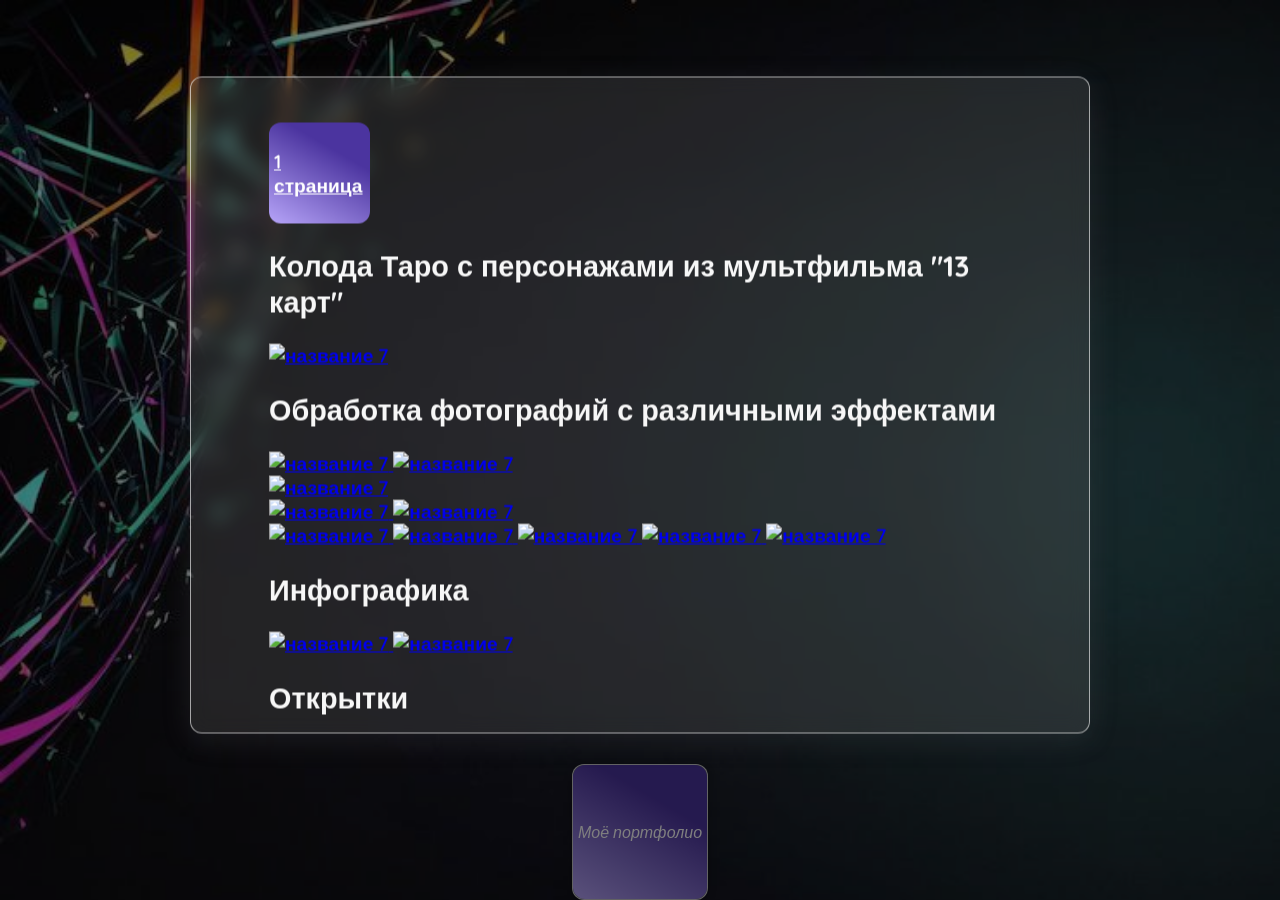
==== commit 7423499c: "Add files via upload" ====
--- a/projects2.html
+++ b/projects2.html
@@ -59,22 +59,30 @@
        </div>
          <div class="container"> <br><h2>Обработка фотографий с различными эффектами</h2><br>
           <div class="gallery">
-           
+           <div class="container">
+            <div class="gallerry">
             <a href="portfolio/До После/Group 21.png" data-caption="Смена освещения на изображении">
               <img src="portfolio/До После/Group 21.png" alt="название 7">
             </a>
              <a href="portfolio/До После/Group 22.png" data-caption="Здесь я сделала изображение ярче">
               <img src="portfolio/До После/Group 22.png" alt="название 7">
             </a>
+          </div>
+           </div>
+            <div class="container">
+            <div class="gallerry">
              <a href="portfolio/До После/Group 42.png" data-caption="Здесь меня заказчик попросил разместить теплоход на горе Эльбрус">
               <img src="portfolio/До После/Group 42.png" alt="название 7">
-            </a>
+            </a><br>
             <a href="portfolio/До После/Group 43.png" data-caption="Здесь был применён эффект удаления фона">
               <img src="portfolio/До После/Group 43.png" alt="название 7">
             </a>
+          
+           
               <a href="portfolio/Открытки/С удалением фона до этого/Около новогодней ёлки.png" data-caption="Новогодняя открытка. До этого был удалён фон.">
               <img src="portfolio/Открытки/С удалением фона до этого/Около новогодней ёлки.png" alt="название 7">
-            </a>
+            </a>  </div>
+           </div>
             <a href="portfolio/Открытки/С удалением фона до этого/Group 16.png" data-caption="Здесь был применён эффект удаления фона">
               <img src="portfolio/Открытки/С удалением фона до этого/Group 16.png" alt="название 7">
             </a>
@@ -94,7 +102,7 @@
             </div>
        </div>
         <div class="container"> <br><h2>Инфографика</h2><br>
-          <div class="gallery">
+          <div class="gallerry">
            
             <a href="portfolio/ТЗ-шки/Group 138 инфографика.png" data-caption="Карточка товара свечки для привлечения любви">
               <img src="portfolio/ТЗ-шки/Group 138 инфографика.png" alt="название 7">
@@ -105,7 +113,7 @@
             </div>
        </div>
         <div class="container"> <br><h2>Открытки</h2><br>
-          <div class="gallery">
+          <div class="gallerry">
            
             <a href="portfolio/Открытки/Поздравление с днём матери.png" data-caption="Поздравление с днём Матери для моей мамулечки">
               <img src="portfolio/Открытки/Поздравление с днём матери.png" alt="название 7">
@@ -113,12 +121,21 @@
                <a href="portfolio/Открытки/С днём матери.png" data-caption="Поздравление с днём Матери для моей мамулечки">
               <img src="portfolio/Открытки/С днём матери.png" alt="название 7">
             </a>
+          </div>
+          </div>
+           <div class="container"> 
+          <div class="gallerry">
+          
              <a href="portfolio/Открытки/С днём психолога.png" data-caption="Поздравление с днём психолога">
               <img src="portfolio/Открытки/С днём психолога.png" alt="название 7">
             </a>
             <a href="portfolio/Открытки/С днём медработника.png" data-caption="Поздравление с днём медработника для стоматолога">
               <img src="portfolio/Открытки/С днём медработника.png" alt="название 7">
             </a>
+             </div>
+          </div>
+           <div class="container"> 
+          <div class="gallerry">
               <a href="portfolio/Открытки/С днём учителя.png" data-caption="Поздравление с днём учителя">
               <img src="portfolio/Открытки/С днём учителя.png" alt="название 7">
             </a>   
--- a/style.css
+++ b/style.css
@@ -111,9 +111,20 @@
   flex-wrap: wrap;
   justify-content: space-evenly;
 }
+
+a.icon-box.about {
+    height: 101px;
+     justify-content: center;
+  align-items: center;
+}
+
+button.icon-box.about {
+    background: gray;
+    aspect-ratio: none;
+}
 .portfolio .gallery a {
   border: 5px solid var(--text-light);
-  display: block;
+  /* display: block; */
   margin-bottom: 30px;
   transition: 0.3s;
 }
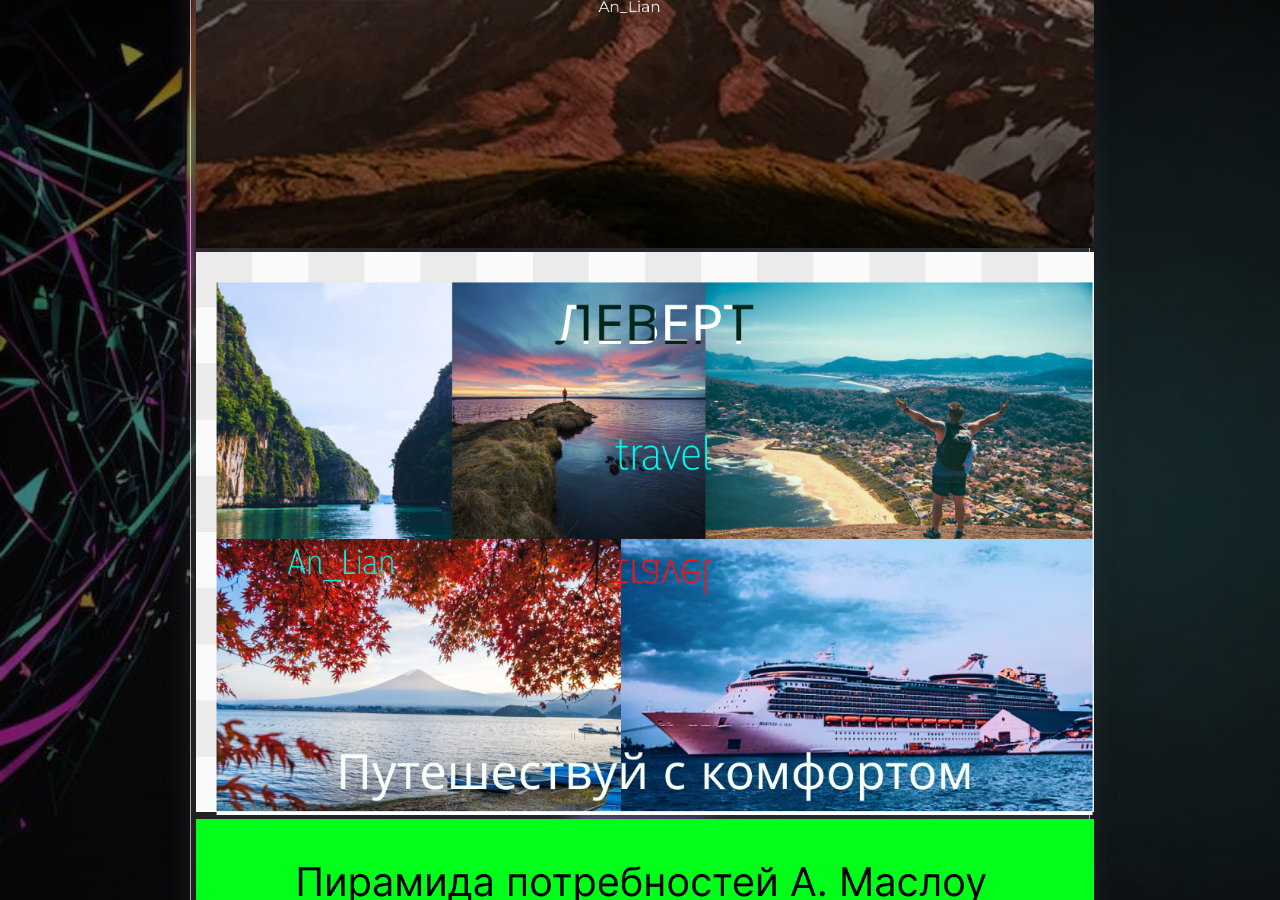
==== commit 82b1776e: "Update projects2.html" ====
--- a/projects2.html
+++ b/projects2.html
@@ -51,8 +51,8 @@
               <a href="portfolio/Колода 13 карт/Придворные арканы.png" data-caption="Придворные арканы">
               <img src="portfolio/Колода 13 карт/Придворные арканы.png" alt="название 7">
             </a> -->
-               <a href="portfolio/Колода 13 карт/Старшие арканы и рыцари.png" data-caption="Старшие арканы и рыцари">
-              <img src="portfolio/Колода 13 карт/Старшие арканы и рыцари.png" alt="название 7">
+               <a href="Старшие арканы и рыцари.png" data-caption="Старшие арканы и рыцари">
+              <img src="Старшие арканы и рыцари.png" alt="название 7">
             </a>
                 
             </div>
@@ -61,42 +61,42 @@
           <div class="gallery">
            <div class="container">
             <div class="gallerry">
-            <a href="portfolio/До После/Group 21.png" data-caption="Смена освещения на изображении">
-              <img src="portfolio/До После/Group 21.png" alt="название 7">
-            </a>
-             <a href="portfolio/До После/Group 22.png" data-caption="Здесь я сделала изображение ярче">
-              <img src="portfolio/До После/Group 22.png" alt="название 7">
+            <a href="Group 21.png" data-caption="Смена освещения на изображении">
+              <img src="Group 21.png" alt="название 7">
+            </a>
+             <a href="Group 22.png" data-caption="Здесь я сделала изображение ярче">
+              <img src="Group 22.png" alt="название 7">
             </a>
           </div>
            </div>
             <div class="container">
             <div class="gallerry">
-             <a href="portfolio/До После/Group 42.png" data-caption="Здесь меня заказчик попросил разместить теплоход на горе Эльбрус">
-              <img src="portfolio/До После/Group 42.png" alt="название 7">
+             <a href="Group 42.png" data-caption="Здесь меня заказчик попросил разместить теплоход на горе Эльбрус">
+              <img src="Group 42.png" alt="название 7">
             </a><br>
-            <a href="portfolio/До После/Group 43.png" data-caption="Здесь был применён эффект удаления фона">
-              <img src="portfolio/До После/Group 43.png" alt="название 7">
+            <a href="Group 43.png" data-caption="Здесь был применён эффект удаления фона">
+              <img src="Group 43.png" alt="название 7">
             </a>
           
            
-              <a href="portfolio/Открытки/С удалением фона до этого/Около новогодней ёлки.png" data-caption="Новогодняя открытка. До этого был удалён фон.">
-              <img src="portfolio/Открытки/С удалением фона до этого/Около новогодней ёлки.png" alt="название 7">
+              <a href="Около новогодней ёлки.png" data-caption="Новогодняя открытка. До этого был удалён фон.">
+              <img src="Около новогодней ёлки.png" alt="название 7">
             </a>  </div>
            </div>
-            <a href="portfolio/Открытки/С удалением фона до этого/Group 16.png" data-caption="Здесь был применён эффект удаления фона">
-              <img src="portfolio/Открытки/С удалением фона до этого/Group 16.png" alt="название 7">
-            </a>
-             <a href="portfolio/Открытки/С удалением фона до этого/Group 17.png" data-caption="Здесь был применён эффект удаления фона">
-              <img src="portfolio/Открытки/С удалением фона до этого/Group 17.png" alt="название 7">
-            </a>
-              <a href="portfolio/Открытки/С удалением фона до этого/Group 18.png" data-caption="Здесь был применён эффект удаления фона">
-              <img src="portfolio/Открытки/С удалением фона до этого/Group 18.png" alt="название 7">
-            </a>
-             <a href="portfolio/Открытки/С удалением фона до этого/Group 19.png" data-caption="Здесь был применён эффект удаления фона">
-              <img src="portfolio/Открытки/С удалением фона до этого/Group 19.png" alt="название 7">
-            </a>
-             <a href="portfolio/Открытки/С удалением фона до этого/Group 45 (1).png" data-caption="Навеяло вдохновение создать такую работу, когда на месте Ессентукского озера проводились строительные работы">
-              <img src="portfolio/Открытки/С удалением фона до этого/Group 45 (1).png" alt="название 7">
+            <a href="Group 16.png" data-caption="Здесь был применён эффект удаления фона">
+              <img src="Group 16.png" alt="название 7">
+            </a>
+             <a href="Group 17.png" data-caption="Здесь был применён эффект удаления фона">
+              <img src="Group 17.png" alt="название 7">
+            </a>
+              <a href="Group 18.png" data-caption="Здесь был применён эффект удаления фона">
+              <img src="Group 18.png" alt="название 7">
+            </a>
+             <a href="Group 19.png" data-caption="Здесь был применён эффект удаления фона">
+              <img src="Group 19.png" alt="название 7">
+            </a>
+             <a href="Group 45 (1).png" data-caption="Навеяло вдохновение создать такую работу, когда на месте Ессентукского озера проводились строительные работы">
+              <img src="Group 45 (1).png" alt="название 7">
             </a>
             
             </div>
@@ -104,82 +104,84 @@
         <div class="container"> <br><h2>Инфографика</h2><br>
           <div class="gallerry">
            
-            <a href="portfolio/ТЗ-шки/Group 138 инфографика.png" data-caption="Карточка товара свечки для привлечения любви">
-              <img src="portfolio/ТЗ-шки/Group 138 инфографика.png" alt="название 7">
-            </a>
-              <a href="portfolio/ТЗ-шки/Group 1 реклама кофты.png" data-caption="Карточка товара свечки для привлечения любви в другом дизайне">
-              <img src="portfolio/ТЗ-шки/Group 1 реклама кофты.png" alt="название 7">
+            <a href="Group 138 инфографика.png" data-caption="Карточка товара свечки для привлечения любви">
+              <img src="Group 138 инфографика.png" alt="название 7">
+            </a>
+              <a href="Group 1 реклама кофты.png" data-caption="Карточка товара свечки для привлечения любви в другом дизайне">
+              <img src="Group 1 реклама кофты.png" alt="название 7">
             </a>
             </div>
        </div>
         <div class="container"> <br><h2>Открытки</h2><br>
           <div class="gallerry">
            
-            <a href="portfolio/Открытки/Поздравление с днём матери.png" data-caption="Поздравление с днём Матери для моей мамулечки">
-              <img src="portfolio/Открытки/Поздравление с днём матери.png" alt="название 7">
-            </a>
-               <a href="portfolio/Открытки/С днём матери.png" data-caption="Поздравление с днём Матери для моей мамулечки">
-              <img src="portfolio/Открытки/С днём матери.png" alt="название 7">
+            <a href="Поздравление с днём матери.png" data-caption="Поздравление с днём Матери для моей мамулечки">
+              <img src="Поздравление с днём матери.png" alt="название 7">
+            </a>
+               <a href="С днём матери.png" data-caption="Поздравление с днём Матери для моей мамулечки">
+              <img src="С днём матери.png" alt="название 7">
             </a>
           </div>
           </div>
            <div class="container"> 
           <div class="gallerry">
           
-             <a href="portfolio/Открытки/С днём психолога.png" data-caption="Поздравление с днём психолога">
-              <img src="portfolio/Открытки/С днём психолога.png" alt="название 7">
-            </a>
-            <a href="portfolio/Открытки/С днём медработника.png" data-caption="Поздравление с днём медработника для стоматолога">
-              <img src="portfolio/Открытки/С днём медработника.png" alt="название 7">
+             <a href="С днём психолога.png" data-caption="Поздравление с днём психолога">
+              <img src="С днём психолога.png" alt="название 7">
+            </a>
+            <a href="С днём медработника.png" data-caption="Поздравление с днём медработника для стоматолога">
+              <img src="С днём медработника.png" alt="название 7">
             </a>
              </div>
           </div>
            <div class="container"> 
           <div class="gallerry">
-              <a href="portfolio/Открытки/С днём учителя.png" data-caption="Поздравление с днём учителя">
-              <img src="portfolio/Открытки/С днём учителя.png" alt="название 7">
+              <a href="С днём учителя.png" data-caption="Поздравление с днём учителя">
+              <img src="С днём учителя.png" alt="название 7">
             </a>   
-            <a href="portfolio/ТЗ-шки/Group 8 ЮгСтройИнвест.png" data-caption="Поздравление с 8 марта">
-              <img src="portfolio/ТЗ-шки/Group 8 ЮгСтройИнвест.png" alt="название 7">
-            </a>
-               <a href="portfolio/ТЗ-шки/A5 - 1 ЮгСтройИнвест.png" data-caption="Поздравление с днём Победы">
-              <img src="portfolio/ТЗ-шки/A5 - 1 ЮгСтройИнвест.png" alt="название 7">
-            </a>
-            </div>
-       </div>
+            <a href="Group 8 ЮгСтройИнвест.png" data-caption="Поздравление с 8 марта">
+              <img src="Group 8 ЮгСтройИнвест.png" alt="название 7">
+            </a>
+          </div>
+           </div>
+               <a href="A5 - 1 ЮгСтройИнвест.png" data-caption="Поздравление с днём Победы">
+              <img src="A5 - 1 ЮгСтройИнвест.png" alt="название 7">
+            </a>
+        </div>
+        </div>
 
         <div class="container"> <br><h2>Учебные проекты</h2><br>
           <div class="gallery">
            
-            <a href="portfolio/Учебные проекты/Для сайта/Frame 1 (2) мудборд.png" data-caption="Мудборд(доска настроения)">
-              <img src="portfolio/Учебные проекты/Для сайта/Frame 1 (2) мудборд.png" alt="название 7">
-            </a>
-               <a href="portfolio/Учебные проекты/Для сайта/Screen1 (1).png" data-caption="Поздравление с днём Матери для моей мамулечки">
-              <img src="portfolio/Учебные проекты/Для сайта/Screen1 (1).png" alt="название 7">
-            </a>
-             <a href="portfolio/Учебные проекты/Для сайта/Screen1 (2).png" data-caption="Поздравление с днём психолога">
-              <img src="portfolio/Учебные проекты/Для сайта/Screen1 (2).png" alt="название 7">
-            </a>
-            <a href="portfolio/Учебные проекты/Для сайта/Screen1.png" data-caption="Поздравление с днём медработника для стоматолога">
-              <img src="portfolio/Учебные проекты/Для сайта/Screen1.png" alt="название 7">
-            </a>
-              <a href="portfolio/Учебные проекты/Для сайта/Frame 13.png" data-caption="Поздравление с днём учителя">
-              <img src="portfolio/Учебные проекты/Для сайта/Frame 13.png" alt="название 7">
+            <a href="Frame 1 (2) мудборд.png" data-caption="Мудборд(доска настроения)">
+              <img src="Frame 1 (2) мудборд.png" alt="название 7">
+            </a>
+               <a href="Screen1 (1).png" data-caption="Поздравление с днём Матери для моей мамулечки">
+              <img src="Screen1 (1).png" alt="название 7">
+            </a>
+             <a href="Screen1 (2).png" data-caption="Поздравление с днём психолога">
+              <img src="Screen1 (2).png" alt="название 7">
+            </a>
+            <a href="Screen1.png" data-caption="Поздравление с днём медработника для стоматолога">
+              <img src="Screen1.png" alt="название 7">
+            </a>
+              <a href="Frame 13.png" data-caption="Поздравление с днём учителя">
+              <img src="Frame 13.png" alt="название 7">
             </a>   
-            <a href="portfolio/Учебные проекты/Для сайта/Frame 5.png" data-caption="Поздравление с 8 марта">
-              <img src="portfolio/Учебные проекты/Для сайта/Frame 5.png" alt="название 7">
-            </a>
-               <a href="portfolio/Учебные проекты/Для сайта/MacBook Pro 16_ - 2 (1).png" data-caption="Поздравление с днём Победы">
-              <img src="portfolio/Учебные проекты/Для сайта/MacBook Pro 16_ - 2 (1).png" alt="название 7">
-            </a>
-              <a href="portfolio/Учебные проекты/Для сайта/Frame 14 (1).png" data-caption="Поздравление с днём Победы">
-              <img src="portfolio/Учебные проекты/Для сайта/Frame 14 (1).png" alt="название 7">
-            </a>
-              <a href="portfolio/Учебные проекты/Для сайта/Frame 1 (2).png" data-caption="Поздравление с днём Победы">
-              <img src="portfolio/Учебные проекты/Для сайта/Frame 1 (2).png" alt="название 7">
-            </a>
-              <a href="portfolio/Учебные проекты/Для сайта/Frame 4 (1) Юдаев.png" data-caption="Поздравление с днём Победы">
-              <img src="portfolio/Учебные проекты/Для сайта/Frame 4 (1) Юдаев.png" alt="название 7">
+            <a href="Frame 5.png" data-caption="Поздравление с 8 марта">
+              <img src="Frame 5.png" alt="название 7">
+            </a>
+               <a href="MacBook Pro 16_ - 2 (1).png" data-caption="Поздравление с днём Победы">
+              <img src="MacBook Pro 16_ - 2 (1).png" alt="название 7">
+            </a>
+              <a href="Frame 14 (1).png" data-caption="Поздравление с днём Победы">
+              <img src="Frame 14 (1).png" alt="название 7">
+            </a>
+              <a href="Frame 1 (2).png" data-caption="Поздравление с днём Победы">
+              <img src="Frame 1 (2).png" alt="название 7">
+            </a>
+              <a href="Frame 4 (1) Юдаев.png" data-caption="Поздравление с днём Победы">
+              <img src="Frame 4 (1) Юдаев.png" alt="название 7">
                </a>
         <a class="icon-box about" data-modal="about" href="index.html"> 
           1 страница</a>
--- a/style.css
+++ b/style.css
@@ -129,6 +129,15 @@
   transition: 0.3s;
 }
 
+a {
+    padding: 5px;
+}
+
+.gallerry {
+    display: flex;
+    flex-wrap: nowrap;
+    padding: 5px;
+}
 .icon-box:hover {
   transform: scale(1.1);
   
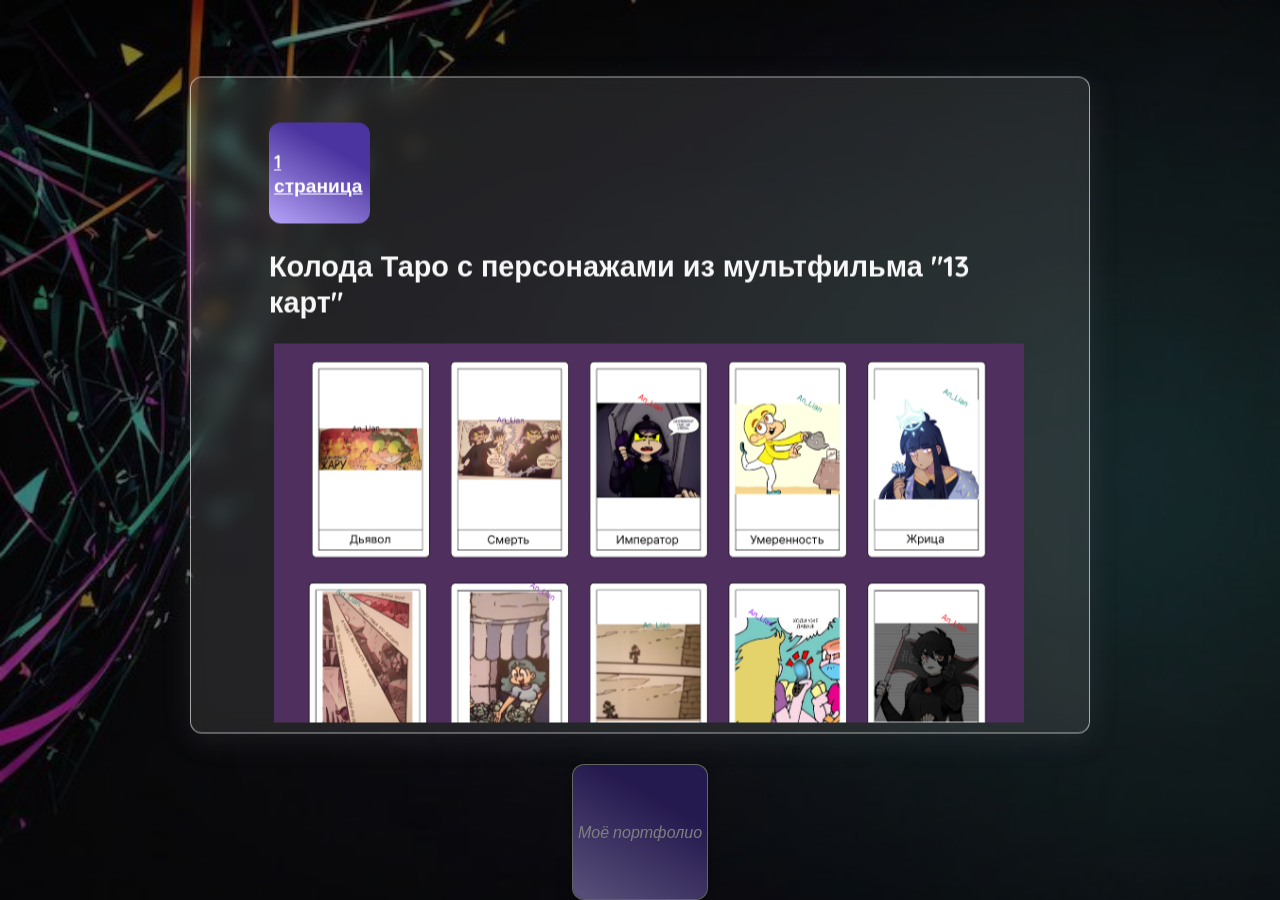
==== commit fbbe0031: "Update projects2.html" ====
--- a/projects2.html
+++ b/projects2.html
@@ -142,8 +142,6 @@
             <a href="Group 8 ЮгСтройИнвест.png" data-caption="Поздравление с 8 марта">
               <img src="Group 8 ЮгСтройИнвест.png" alt="название 7">
             </a>
-          </div>
-           </div>
                <a href="A5 - 1 ЮгСтройИнвест.png" data-caption="Поздравление с днём Победы">
               <img src="A5 - 1 ЮгСтройИнвест.png" alt="название 7">
             </a>
